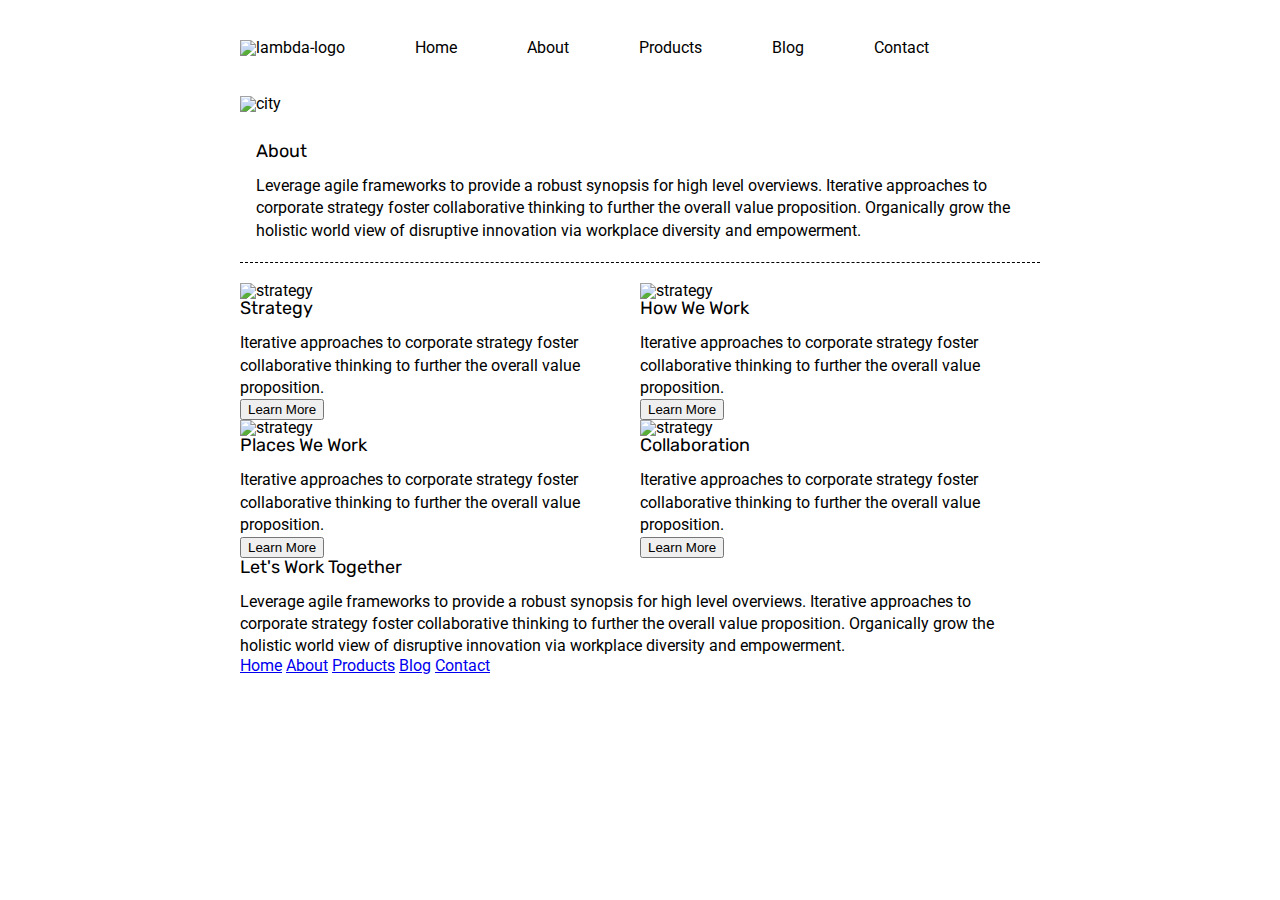
==== about.html @ 799322dc "added the about css page and completed the about html" ====
<!DOCTYPE html>

<html lang="en">
  <head>
    <meta charset="utf-8" />

    <title>Sprint Challenge - About</title>

    <link
      href="https://fonts.googleapis.com/css?family=Roboto|Rubik"
      rel="stylesheet"
    />
    <link rel="stylesheet" href="css/about.css" />
  </head>

  <body>
    <div class="container-about-page">
      <header>
        <section>
          <nav>
            <img src="img/lambda-black.png" alt="lambda-logo" />
            <a href="index.html">Home</a>
            <a href="about.html">About</a>
            <a href="#">Products</a>
            <a href="#">Blog</a>
            <a href="#">Contact</a>
          </nav>
        </section>
        <img id="city" src="img/jumbo-about.png" alt="city" />
      </header>
      <section class="top-content">
        <div class="text-container">
          <h3>About</h3>

          <p>
            Leverage agile frameworks to provide a robust synopsis for high
            level overviews. Iterative approaches to corporate strategy foster
            collaborative thinking to further the overall value proposition.
            Organically grow the holistic world view of disruptive innovation
            via workplace diversity and empowerment.
          </p>
        </div>
      </section>
      <section class="img-container1">
        <div class="img-content">
          <img src="img/about-plan.png" alt="strategy" />

          <h3>Strategy</h3>
          <p>
            Iterative approaches to corporate strategy foster collaborative
            thinking to further the overall value proposition.
          </p>
          <button class="button" href="#">Learn More</button>
        </div>
        <div class="img-content">
          <img src="img/about-working.png" alt="strategy" />

          <h3>How We Work</h3>
          <p>
            Iterative approaches to corporate strategy foster collaborative
            thinking to further the overall value proposition.
          </p>

          <button class="button" href="#">Learn More</button>
        </div>
      </section>
      <section class="img-container2">
        <div class="img-content">
          <img src="img/about-office.png" alt="strategy" />

          <h3>Places We Work</h3>

          <p>
            Iterative approaches to corporate strategy foster collaborative
            thinking to further the overall value proposition.
          </p>

          <button class="button" href="#">Learn More</button>
        </div>
        <div>
          <img src="img/about-meeting.png" alt="strategy" />

          <h3>Collaboration</h3>
          <p>
            Iterative approaches to corporate strategy foster collaborative
            thinking to further the overall value proposition.
          </p>
          <button class="button" href="#">Learn More</button>
        </div>
      </section>

      <h3>Let's Work Together</h3>
      <p>
        Leverage agile frameworks to provide a robust synopsis for high level
        overviews. Iterative approaches to corporate strategy foster
        collaborative thinking to further the overall value proposition.
        Organically grow the holistic world view of disruptive innovation via
        workplace diversity and empowerment.
      </p>

      <footer>
        <nav>
          <a href="index.html">Home</a>
          <a href="#">About</a>
          <a href="#">Products</a>
          <a href="#">Blog</a>
          <a href="#">Contact</a>
        </nav>
      </footer>
    </div>
    <!-- container -->
  </body>
</html>
---- css/about.css ----
/* http://meyerweb.com/eric/tools/css/reset/ 
   v2.0 | 20110126
   License: none (public domain)
*/

html, body, div, span, applet, object, iframe,
h1, h2, h3, h4, h5, h6, p, blockquote, pre,
a, abbr, acronym, address, big, cite, code,
del, dfn, em, img, ins, kbd, q, s, samp,
small, strike, strong, sub, sup, tt, var,
b, u, i, center,
dl, dt, dd, ol, ul, li,
fieldset, form, label, legend,
table, caption, tbody, tfoot, thead, tr, th, td,
article, aside, canvas, details, embed, 
figure, figcaption, footer, header, hgroup, 
menu, nav, output, ruby, section, summary,
time, mark, audio, video {
	margin: 0;
	padding: 0;
	border: 0;
	font-size: 100%;
	font: inherit;
	vertical-align: baseline;
}
/* HTML5 display-role reset for older browsers */
article, aside, details, figcaption, figure, 
footer, header, hgroup, menu, nav, section {
	display: block;
}
body {
	line-height: 1;
}
ol, ul {
	list-style: none;
}
blockquote, q {
	quotes: none;
}
blockquote:before, blockquote:after,
q:before, q:after {
	content: '';
	content: none;
}
table {
	border-collapse: collapse;
	border-spacing: 0;
}

* {
    box-sizing: border-box;
}

html, body {
    height: 100%;
    font-family: 'Roboto', sans-serif;
}

h1, h2, h3, h4, h5 {
    font-size: 18px;
    margin-bottom: 15px;
    font-family: 'Rubik', sans-serif;
}

p {
    line-height: 1.4;
}

/* End of reset */

.container-about-page{
    width: 800px;
    margin: 0 auto;
}

.container-about-page header section{
	display:flex;
}

header nav{
	display: flex;
	justify-content: center;
	align-items: flex-end;
	padding: 40px 0;
}

header nav a{
	text-decoration: none;
	color: black;
	padding-left: 70px;
}

#city{
	padding-bottom:30px;
}

.top-content{
	margin-bottom: 20px;
	border-bottom: 1px dashed black;
}

.top-content .text-container{
	padding: 0 2%;
	padding-bottom: 20px;
}

.img-container1{
	display: flex;
}
.img-container2{
	display:flex;
}
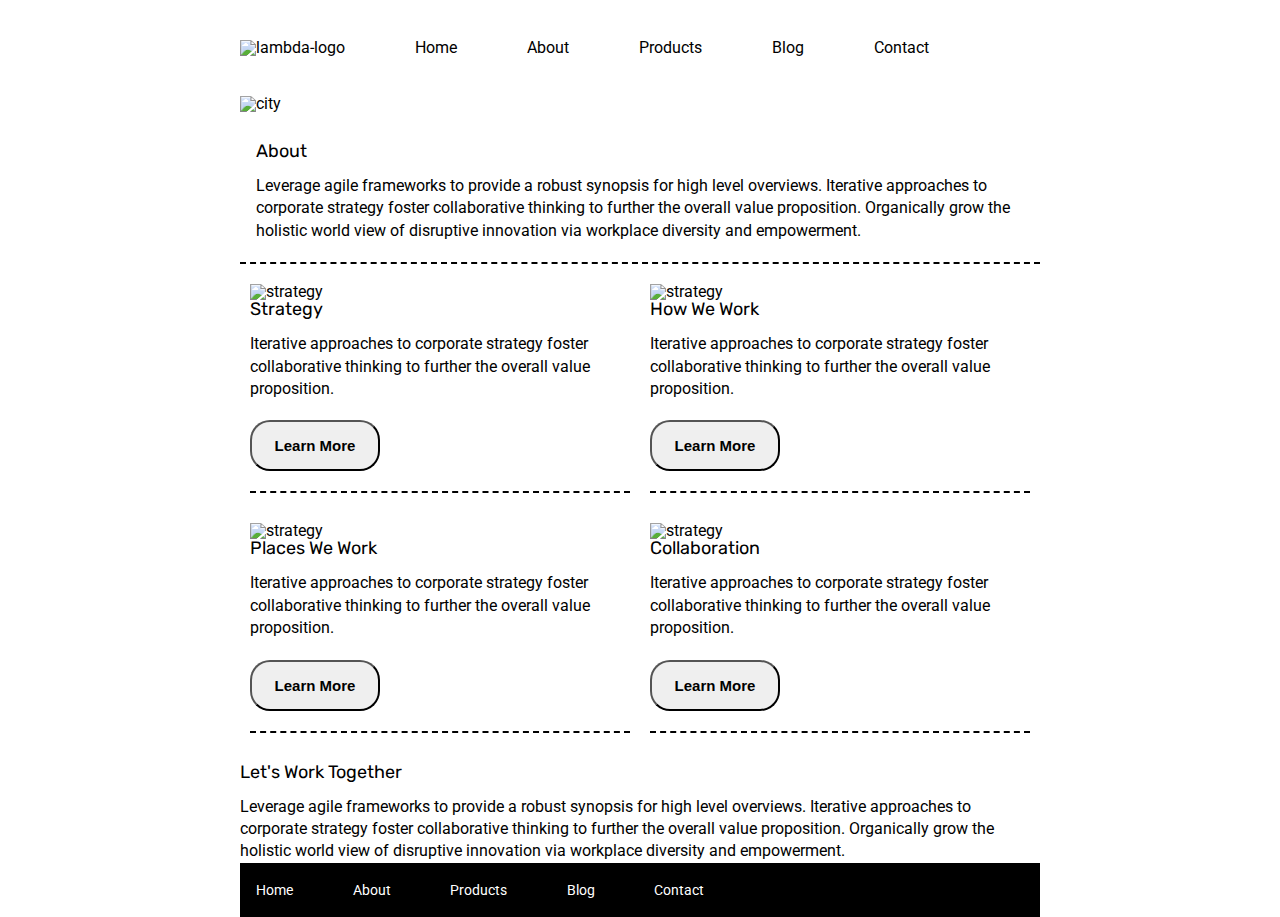
==== commit 71811995: "almost done (got scared felt like i needed to commit" ====
--- a/about.html
+++ b/about.html
@@ -77,7 +77,7 @@
 
           <button class="button" href="#">Learn More</button>
         </div>
-        <div>
+        <div class="img-content">
           <img src="img/about-meeting.png" alt="strategy" />
 
           <h3>Collaboration</h3>
@@ -88,15 +88,16 @@
           <button class="button" href="#">Learn More</button>
         </div>
       </section>
-
-      <h3>Let's Work Together</h3>
-      <p>
-        Leverage agile frameworks to provide a robust synopsis for high level
-        overviews. Iterative approaches to corporate strategy foster
-        collaborative thinking to further the overall value proposition.
-        Organically grow the holistic world view of disruptive innovation via
-        workplace diversity and empowerment.
-      </p>
+      <section class="bottom-content">
+        <h3>Let's Work Together</h3>
+        <p>
+          Leverage agile frameworks to provide a robust synopsis for high level
+          overviews. Iterative approaches to corporate strategy foster
+          collaborative thinking to further the overall value proposition.
+          Organically grow the holistic world view of disruptive innovation via
+          workplace diversity and empowerment.
+        </p>
+      </section>
 
       <footer>
         <nav>
--- a/css/about.css
+++ b/css/about.css
@@ -96,7 +96,7 @@
 
 .top-content{
 	margin-bottom: 20px;
-	border-bottom: 1px dashed black;
+	border-bottom: 2px dashed 
 }
 
 .top-content .text-container{
@@ -110,3 +110,43 @@
 .img-container2{
 	display:flex;
 }
+
+.img-content{
+	margin: 0 10px 30px 10px;
+	padding-bottom: 20px;
+	padding-right: 10px;
+	border-bottom: dashed 2px;
+}
+
+.button{
+	padding: 15px;
+	border-radius: 20px;
+	margin-top: 20px;
+	width: 130px;
+	font-size: 15px;
+	font-weight: bold;
+
+}
+
+footer {
+    width: 100%;
+    background: black;
+}
+
+footer nav {
+    width: 60%;
+    display: flex;
+    justify-content: space-between;
+    align-items: center;
+    padding: 20px 2%;
+    font-size: 14px;
+}
+
+footer nav a {
+    color: white;
+    text-decoration: none;
+}
+
+.bottom-content{
+	padding-bottom: 
+}